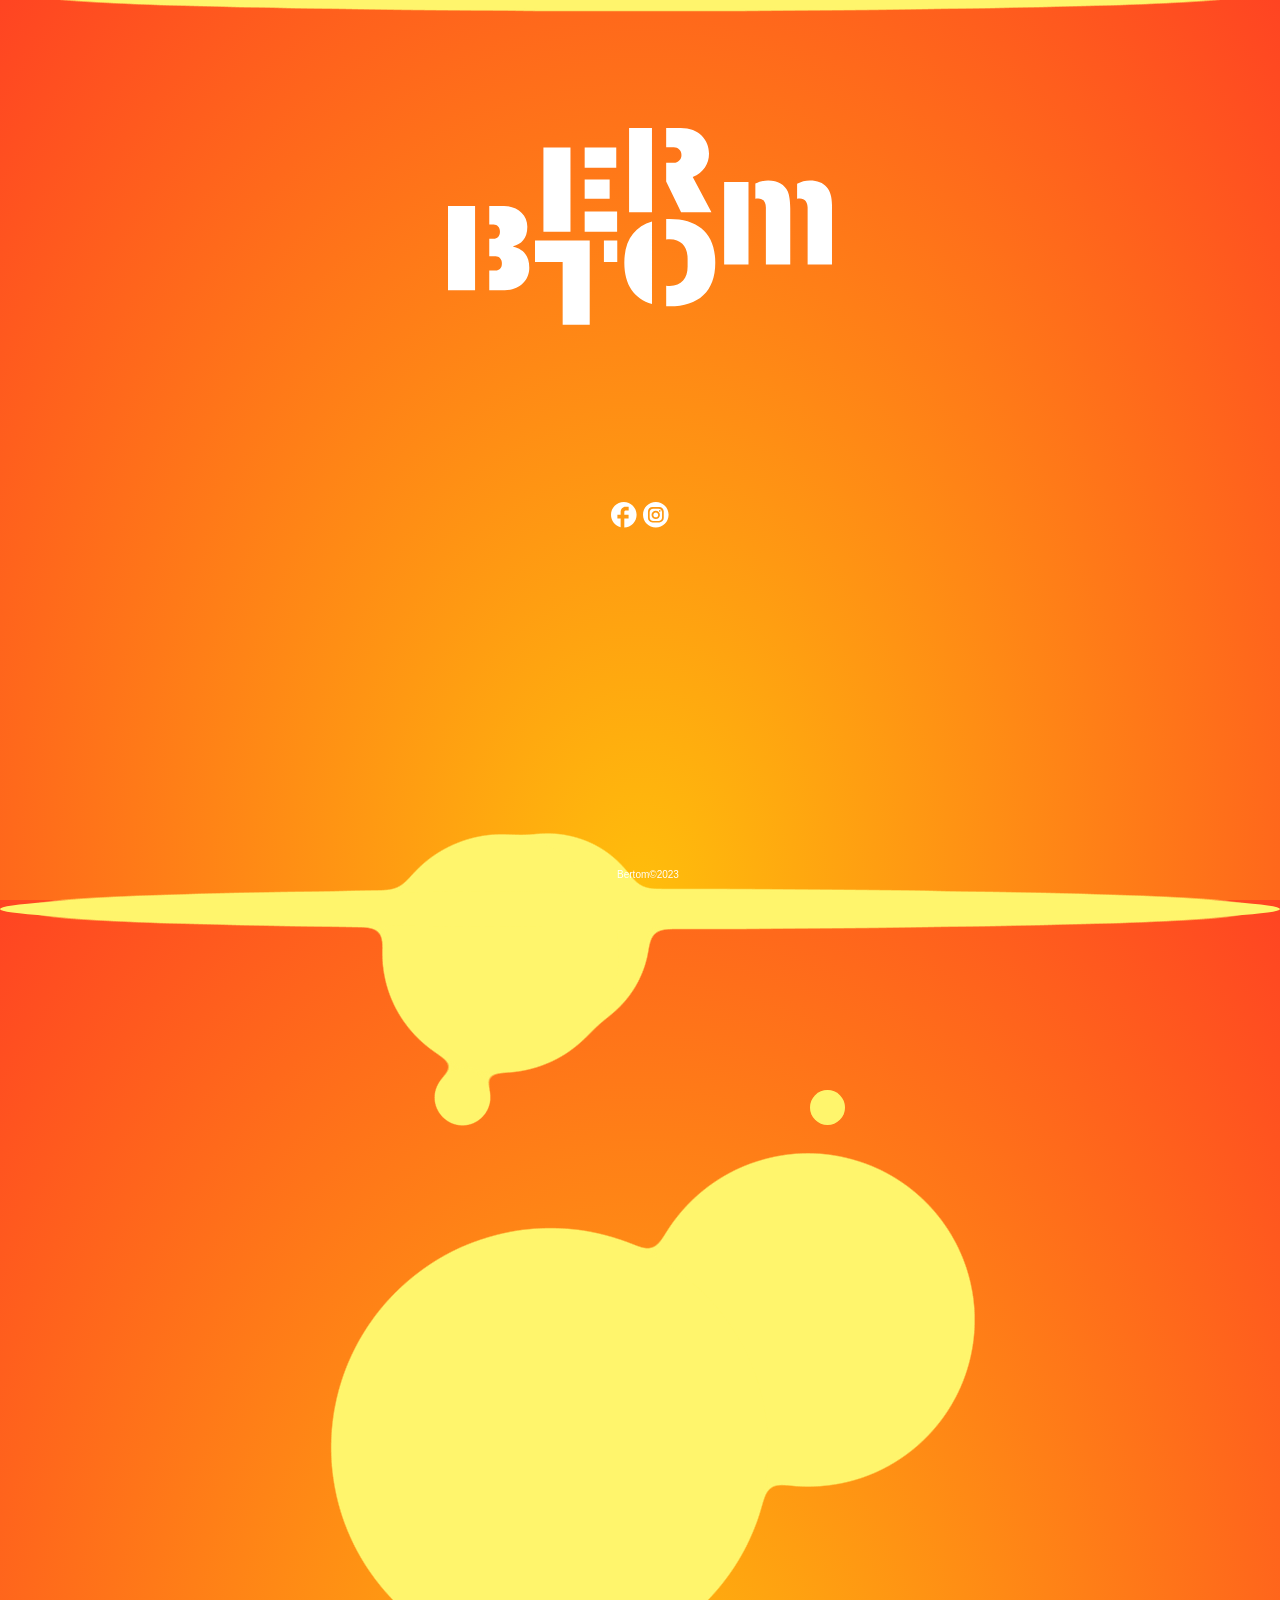
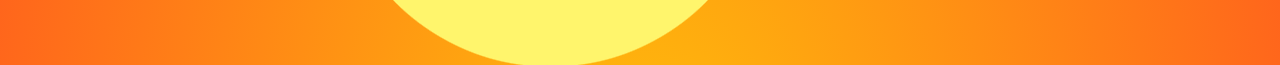
==== index.html @ 16ea86f6 "Update index.html" ====
<!DOCTYPE html>
<html>

	<head>
		<title>Bertom.ca</title>

		<meta charset="UTF-8">
		<meta name="viewport" content="width=device-width, initial-scale=1" /> 
		<link rel="stylesheet" href="styles/general.css">
	</head>

	<body>


		<div class="lamp">
			<div class="lava">
			  <div class="blob"></div>
			  <div class="blob"></div>
			  <div class="blob"></div>
			  <div class="blob"></div>
			  <div class="blob"></div>
			  <div class="blob"></div>
			  <div class="blob"></div>
			  <div class="blob"></div>
			  <div class="blob top"></div>
			  <div class="blob bottom"></div>
			  
			</div>
		  </div>
		  <svg xmlns="http://www.w3.org/2000/svg" version="1.1">
		  <defs>
			<filter id="goo">
			  <feGaussianBlur in="SourceGraphic" stdDeviation="10" result="blur" />
			  <feColorMatrix in="blur" mode="matrix" values="1 0 0 0 0  0 1 0 0 0  0 0 1 0 0  0 0 0 18 -7" result="goo" />
			  <feBlend in="SourceGraphic" in2="goo" />
			</filter>
		  </defs>
		  </svg>


		<header>
			<h1> 

				<svg
				

					xmlns:dc="http://purl.org/dc/elements/1.1/"
					xmlns:cc="http://creativecommons.org/ns#"
					xmlns:rdf="http://www.w3.org/1999/02/22-rdf-syntax-ns#"
					xmlns:svg="http://www.w3.org/2000/svg"
					xmlns="http://www.w3.org/2000/svg"
					width="30%"
					viewBox="0 0 33.198047 17.009397">
					
						
					<g
					
						id="layer1"
						transform="translate(-41.322253,-13.240695)">
						<path
						d="m 43.661163,19.979678 h -2.33891 v 7.28131 h 2.33891 z m 1.227662,1.598078 h 0.380999 c 0.296333,0 0.539748,0.254 0.539748,0.560915 v 0.105833 c 0,0.317499 -0.232832,0.571498 -0.539748,0.571498 h -0.380999 v 1.502829 h 0.550332 c 0.306916,0 0.539748,0.253999 0.539748,0.571498 v 0.105833 c 0,0.328082 -0.232832,0.571498 -0.539748,0.571498 h -0.550332 v 1.693328 h 1.344079 c 1.174747,0 2.11666,-0.772581 2.11666,-1.936744 0,-1.164163 -0.634998,-1.650994 -1.386412,-1.820327 v -0.04233 c 0.656165,-0.1905 1.21708,-0.634998 1.21708,-1.693328 0,-1.047747 -0.910164,-1.788578 -2.010827,-1.788578 h -1.28058 z"
						style="font-style:normal;font-variant:normal;font-weight:normal;font-stretch:normal;font-size:10.5833px;line-height:1.25;font-family:Archicoco;-inkscape-font-specification:'Archicoco, Normal';font-variant-ligatures:normal;font-variant-caps:normal;font-variant-numeric:normal;font-variant-east-asian:normal;fill:#ffffff;fill-opacity:1;stroke:none;stroke-width:0.264583"
						id="path903" />
						<path
						d="m 51.910232,22.216038 v -7.28131 h -2.338909 v 7.28131 z m 1.227663,0 h 2.804574 v -1.746245 h -2.804574 z m 0,-7.28131 v 1.746244 h 2.730491 v -1.746244 z m 0,4.423819 h 2.158993 v -1.672161 h -2.158993 z"
						style="font-style:normal;font-variant:normal;font-weight:normal;font-stretch:normal;font-size:10.5833px;line-height:1.25;font-family:Archicoco;-inkscape-font-specification:'Archicoco, Normal';font-variant-ligatures:normal;font-variant-caps:normal;font-variant-numeric:normal;font-variant-east-asian:normal;fill:#ffffff;fill-opacity:1;stroke:none;stroke-width:0.264583"
						id="path897" />
						<path
						d="m 61.506321,15.569021 c 0,0.391582 -0.296333,0.677331 -0.656165,0.677331 h -0.666748 v 1.619245 l 1.291163,2.656408 h 2.624658 l -1.619245,-3.04799 c 0.941914,-0.349249 1.407579,-1.15358 1.407579,-2.000244 0,-1.185329 -0.836081,-2.233076 -2.455325,-2.233076 h -1.24883 v 1.661578 h 0.666748 c 0.359832,0 0.656165,0.275166 0.656165,0.666748 z m -2.550575,4.952984 v -7.28131 h -1.979077 v 7.28131 z"
						style="font-style:normal;font-variant:normal;font-weight:normal;font-stretch:normal;font-size:10.5833px;line-height:1.25;font-family:Archicoco;-inkscape-font-specification:'Archicoco, Normal';font-variant-ligatures:normal;font-variant-caps:normal;font-variant-numeric:normal;font-variant-east-asian:normal;fill:#ffffff;fill-opacity:1;stroke:none;stroke-width:0.264583"
						id="path894" />
						<path
						d="m 55.955323,22.968783 h -1.15358 v 1.862661 h 1.15358 z m -2.381242,1.862661 v -1.862661 h -4.730735 v 1.862661 h 2.391825 v 5.418649 h 2.33891 z"
						style="font-style:normal;font-variant:normal;font-weight:normal;font-stretch:normal;font-size:10.5833px;line-height:1.25;font-family:Archicoco;-inkscape-font-specification:'Archicoco, Normal';font-variant-ligatures:normal;font-variant-caps:normal;font-variant-numeric:normal;font-variant-east-asian:normal;fill:#ffffff;fill-opacity:1;stroke:none;stroke-width:0.264583"
						id="path900" />
						<path
						d="m 58.957563,28.451746 v -7.133144 c -1.534578,0.444499 -2.391826,1.650995 -2.391826,3.566572 0,1.915577 0.857248,3.122074 2.391826,3.566572 z m 1.227663,-5.566815 c 0.09525,-0.01058 0.201083,-0.02117 0.306916,-0.02117 1.02658,0 1.545161,0.687914 1.545161,1.682745 v 0.677331 c 0,0.99483 -0.518581,1.682744 -1.545161,1.682744 -0.105833,0 -0.211666,-0.01058 -0.306916,-0.02117 v 1.756828 c 0.09525,0.01058 0.201083,0.01058 0.306916,0.01058 2.487075,0 3.936987,-1.280579 3.936987,-3.767655 0,-2.487075 -1.449912,-3.767654 -3.936987,-3.767654 h -0.306916 z"
						style="font-style:normal;font-variant:normal;font-weight:normal;font-stretch:normal;font-size:10.5833px;line-height:1.25;font-family:Archicoco;-inkscape-font-specification:'Archicoco, Normal';font-variant-ligatures:normal;font-variant-caps:normal;font-variant-numeric:normal;font-variant-east-asian:normal;fill:#ffffff;fill-opacity:1;stroke:none;stroke-width:0.264583"
						id="path891" />
						<path
						id="path1295"
						style="fill:#ffffff; font-size:10.5833px;line-height:1.25;font-family:Archicoco;-inkscape-font-specification:'Archicoco, Normal';stroke-width:0.264583"
						d="m 69.006428,17.771833 c -0.391583,0 -0.772896,0.105585 -1.111562,0.274918 v 1.312582 c 0.07408,-0.02117 0.158729,-0.03204 0.243398,-0.03204 0.433914,0 0.666626,0.328085 0.666626,0.79375 v 4.931998 h 2.106329 v -4.847249 c 0,-0.634998 -0.08488,-1.185479 -0.211873,-1.471228 -0.275164,-0.613831 -0.835673,-0.962732 -1.692918,-0.962731 z m 3.608565,0 c -0.391584,0 -0.772377,0.105854 -1.111044,0.28577 v 1.30173 c 0.07408,-0.02117 0.158729,-0.03204 0.243396,-0.03204 0.433914,0 0.666625,0.328085 0.666625,0.79375 v 4.931998 h 2.106332 v -5.185729 c 0,-1.322913 -0.614148,-2.09548 -1.905309,-2.095479 z m -7.418668,0.127124 v 7.154085 h 2.105813 c 0,-2.347059 0,-4.95199 0,-7.154084 z" />
					</g>
				</svg>
				
				
				</h1>


			<nav>
				<ul>
					<li><a href="https://www.facebook.com/profile.php?id=100089438657549">
						<svg  
							width= "2%"
							
							viewBox="0 0 30 30" 
							xmlns="http://www.w3.org/2000/svg">
							<path 
								style="fill: #ffffff"
								d="M15.6 30V19.4h5V15h-5v-3.1c0-1 .6-1.9 1.3-1.9h3.8V5.6h-3.8c-3.1 0-5.6 2.8-5.6 6.3V15H7.5v4.4h3.8v10.1C4.8 27.9 0 22 0 15 0 6.7 6.7 0 15 0s15 6.7 15 15c0 8.1-6.4 14.7-14.4 15z">
							</path>
						</svg>

						
						<a
							href = "https://instagram.com/bertom.officiel?igshid=ZDdkNTZiNTM=">
							<svg 
								width= "2%"
								viewBox="0 0 18 18" 
								xmlns="http://www.w3.org/2000/svg">
								<path 
									style="fill: #ffffff"
									clip-rule="evenodd" 
									d="M9 0c5 0 9 4 9 9s-4 9-9 9-9-4-9-9 4-9 9-9zM6.7 3.5h4.7c1.8 0 3.2 1.4 3.2 3.1v4.7c0 1.7-1.4 3.1-3.2 3.1H6.7c-1.8 0-3.2-1.4-3.2-3.1V6.7c0-1.8 1.4-3.2 3.2-3.2zM9 6.2c1.6 0 2.9 1.3 2.9 2.9S10.6 12 9 12s-3-1.3-3-2.9 1.3-2.9 3-2.9zm0 1.2c.9 0 1.7.8 1.7 1.7 0 .9-.8 1.7-1.7 1.7-.9 0-1.7-.8-1.7-1.7 0-.9.7-1.7 1.7-1.7zm2.8-1.7c.3 0 .6.2.6.6 0 .3-.2.6-.6.6-.3 0-.6-.2-.6-.6 0-.4.3-.6.6-.6zm-4.6-1h3.7c1.4 0 2.5 1.1 2.5 2.5v3.7c0 1.4-1.1 2.5-2.5 2.5H7.2c-1.4 0-2.5-1.1-2.5-2.5V7.2c-.1-1.4 1.1-2.5 2.5-2.5z" fill-rule="evenodd">
								</path>
							</svg>

						
						</a>
					</li>
					
					


				</ul>
			</nav>


			<div id="scroll-container">
				<div id="scroll-text">Site web en construction...<div>
			</div>

	



		</header>

		


    	<footer>Bertom©2023
		</footer>
	
		
		
	</body>
<html>
---- styles/general.css ----
header {
	background-color: transparent;
	position: fixed;
	top: 0;
	left: 0;
	width: 100%;
	z-index: 9999;
    text-align: center;
}



body {
	margin-top: 80px;
	padding: 0;
	font-family: Arial, sans-serif;
	font-size: 16px;
	line-height: 1.5;
	color: #ffffff;
	background-color: transparent;
}


footer {
	font-family: Arial, sans-serif;
	position: fixed;
	margin: 0 auto;
	bottom: 2%;
  width: 100%;
	text-align: center;
  font-size: 10px;
	color: #ffffff;
}


nav ul {
	list-style: none;
	padding: 0;
	display: flex;
  text-align: center;
}

nav li {
	font-size: 150%;
	position: relative;
	top: 100px;
	font-size: 25p;
	left: 0;
	width: 100%;
	z-index: 9999;
  text-align: center;
	color: #ffffff;
}


nav a {
	color: #ffffff;
	text-decoration: none;
	font-weight: bold;
}

nav a:hover {
	fill-opacity: 0.7;
}


main {
	margin-top: 80px;
	padding: 20px;
}

h1, h2, h3 {
	margin: 0;
	font-weight: normal;
}

h1 {
	margin-top: 10%;
	font-size: 150px;
  text-align: center;
	color:#ffffff
}

h2 {
	font-size: 150%;
	position: relative
}



#scroll-container {
	overflow: hidden;
	font-size: 150%;
	position: relative;
	font-family: Arial, sans-serif;
	bottom: 50%;
	color: #ffffff;
	z-index: 10000;
	width: 100%;
  }
  
  #scroll-text {
	/* animation properties */
	-moz-transform: translateX(100%);
	-webkit-transform: translateX(100%);
	transform: translateX(100%);
	margin: 0;
	
	-moz-animation: my-animation 15s linear infinite;
	-webkit-animation: my-animation 15s linear infinite;
	animation: my-animation 15s linear infinite;
  }
  
  /* for Firefox */
  @-moz-keyframes my-animation {
	from { -moz-transform: translateX(100%); }
	to { -moz-transform: translateX(-100%); }
  }
  
  /* for Chrome */
  @-webkit-keyframes my-animation {
	from { -webkit-transform: translateX(100%); }
	to { -webkit-transform: translateX(-100%); }
  }
  
  @keyframes my-animation {
	from {
	  -moz-transform: translateX(100%);
	  -webkit-transform: translateX(100%);
	  transform: translateX(100%);
	}
	to {
	  -moz-transform: translateX(-100%);
	  -webkit-transform: translateX(-100%);
	  transform: translateX(-100%);
	}}
  


	/*debut lava lamp css animation*/

	html {
		height: 100%;
		background-color:#ffffff;
		background: radial-gradient(ellipse at bottom, rgb(255, 190, 11), rgb(255, 68, 34));
		overflow: hidden;
	  };

	  body {
	  background:transparent;
	  }
	  .lamp{
		position: absolute;
		top: 50%;
		left: 50%;
		transform: translate(-50%, -50%);
		
		height: 100vh;
		height: 100vh;
		width: 100vw;
		min-width: 100vw;
		z-index:-1;
	  }
	  
	  .lava{
		filter: url("#goo");
		position:absolute;
		height:100%;
		width:100%;
		top:0;
		left:0;
	  }
	  
	  .blob{
		border-radius: 50%;
		background: #fff56c;
		position:absolute;
	  }
	  
	  
	  
	  .blob.top{
		border-radius: 50%;
		width: 100%;
		height: 4%;
		top: -3%;
		left:0;
		
	  }
	  .blob.bottom{
		border-radius: 50%;
		width: 100%;
		height:4%;
		bottom: -3%;
		left:0;
	  }
	  .blob:nth-child(1){
		width: 200px;
		height: 200px;
		left: 35%;
		bottom:-15%;
	   
		animation: wobble 6s ease-in-out alternate infinite, blob-one ease-in-out 18s infinite;
	  }
	  .blob:nth-child(2){
		width: 330px;
		height: 330px;
		right: 24%;
		bottom:-65%;
		
		animation: wobble 7s ease-in-out alternate infinite, blob-two ease-in-out 22s infinite;
	   
		
	  
	  }
	  .blob:nth-child(3){
		width: 150px;
		height: 150px;
		bottom:-15%;
		left: 34%;
		
		animation: wobble 6s ease-in-out alternate infinite, blob-three ease-in-out 16s infinite;
	  }
	  .blob:nth-child(4){
		width: 235px;
		height: 235px;
		bottom:-19%;
		left: 30%;
		
		animation: wobble 7s ease-in-out alternate infinite, blob-four ease-in-out 12s infinite;
	  }
	  .blob:nth-child(4){
		width: 235px;
		height: 235px;
		bottom:-19%;
		left: 30%;
		animation: wobble 8s ease-in-out alternate infinite, blob-four ease-in-out 12s infinite;
	  }
	  .blob:nth-child(5){
		 width: 55px;
		height: 55px;
		bottom:-25%;
		left: 34%;
		
		animation: wobble 9s ease-in-out alternate infinite, blob-five ease-in-out 32s infinite;
	  }
	  .blob:nth-child(6){
		width: 35px;
		height: 35px;
		bottom:-25%;
		right: 34%;
		
		animation:wobble 10s ease-in-out alternate infinite,  blob-six ease-in-out 12s infinite;
	  }
	  .blob:nth-child(7){
		width: 435px;
		height: 435px;
		bottom:-85%;
		right: 40%;
		
		animation: wobble 11s ease-in-out alternate infinite, blob-seven ease-in-out 32s infinite;
	  }
	  @keyframes blob-one{
		0%, 100%{
		  transform: translatey(0);
		}
		50%{
		  transform: translatey(-700%);
		}
	  }
	  
	  @keyframes blob-two{
		0%, 100%{
		  transform: translatey(0);
		}
		50%{
		  transform: translatey(-420%);
		}
	  }
	  
	  @keyframes blob-three{
		0%, 100%{
		  transform: translatey(0);
		}
		50%{
		  transform: translatey(-305%);
		}
	  }
	  @keyframes blob-four{
		0%, 100%{
		  transform: translatey(0);
		}
		50%{
		  transform: translatey(-605%);
		}
	  }
	  @keyframes blob-five{
		0%, 100%{
		  transform: translatey(0);
		}
		50%{
		   transform: translatey(-700%);
		}
	  }
	  @keyframes blob-six{
		0%, 100%{
		  transform: translatey(0);
		}
		50%{
		   transform: translatey(-700%);
		}
	  }
	  @keyframes blob-seven{
		0%, 100%{
		  transform: translatey(0);
		}
		50%{
		   transform: translatey(-300%);
		}
	  }
	  
	  
	  @keyframes wobble {
		50% {
		 border-radius: 42% 58% 70% 30% / 45% 45% 55% 55%;
		}
		100% {
		 border-radius: 38% 52% 75% 36% / 50% 40% 50% 60%;
		}
	  }
	  

	  
	/*end lava lamp css animation*/
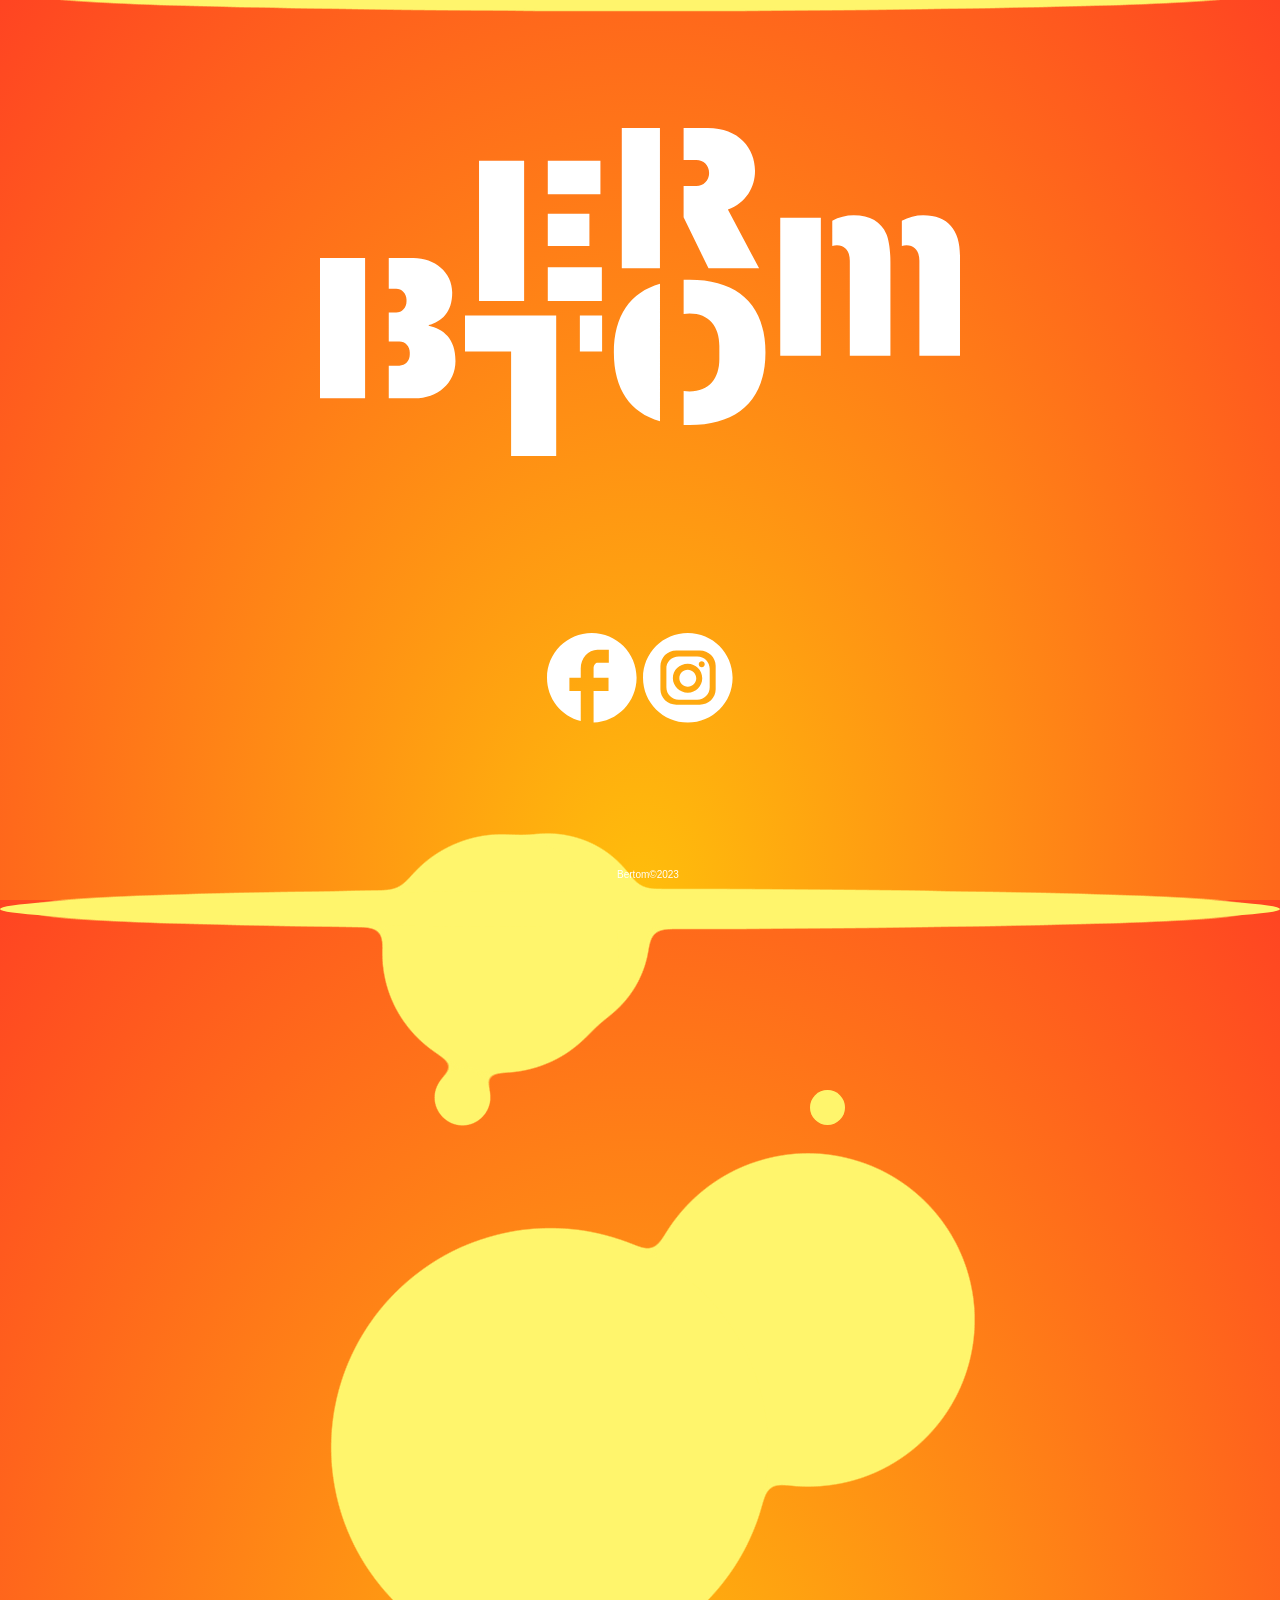
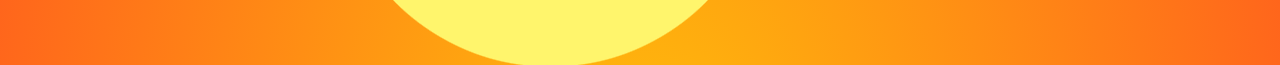
==== commit 08e93520: "Update index.html" ====
--- a/index.html
+++ b/index.html
@@ -49,7 +49,7 @@
 					xmlns:rdf="http://www.w3.org/1999/02/22-rdf-syntax-ns#"
 					xmlns:svg="http://www.w3.org/2000/svg"
 					xmlns="http://www.w3.org/2000/svg"
-					width="30%"
+					width="50%"
 					viewBox="0 0 33.198047 17.009397">
 					
 						
@@ -92,7 +92,7 @@
 				<ul>
 					<li><a href="https://www.facebook.com/profile.php?id=100089438657549">
 						<svg  
-							width= "2%"
+							width= "7%"
 							
 							viewBox="0 0 30 30" 
 							xmlns="http://www.w3.org/2000/svg">
@@ -106,7 +106,7 @@
 						<a
 							href = "https://instagram.com/bertom.officiel?igshid=ZDdkNTZiNTM=">
 							<svg 
-								width= "2%"
+								width= "7%"
 								viewBox="0 0 18 18" 
 								xmlns="http://www.w3.org/2000/svg">
 								<path 
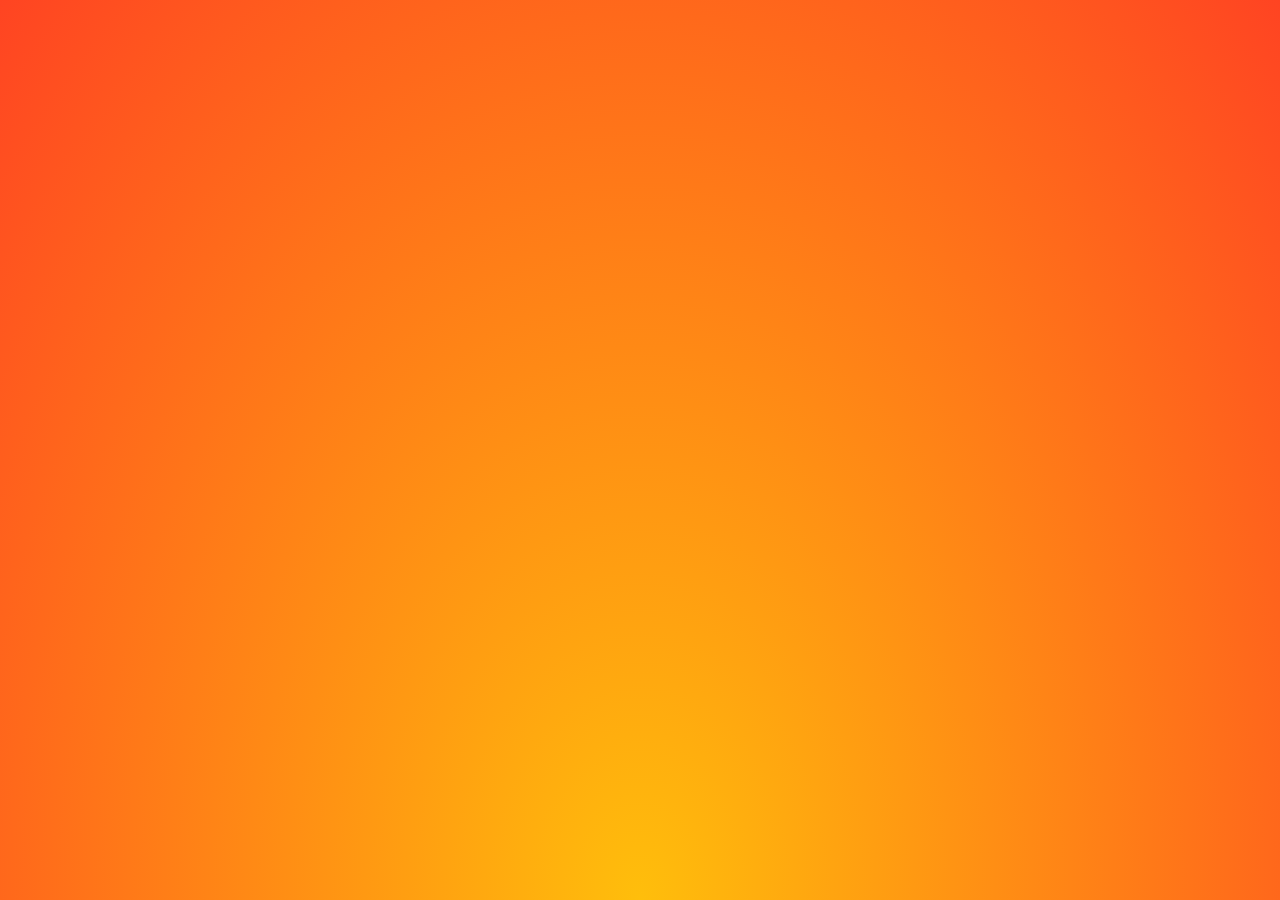
==== commit 83ff8075: "Update index.html" ====
--- a/index.html
+++ b/index.html
@@ -7,6 +7,14 @@
 		<meta charset="UTF-8">
 		<meta name="viewport" content="width=device-width, initial-scale=1" /> 
 		<link rel="stylesheet" href="styles/general.css">
+		<style> @media only screen and (max-width: 600px) {
+			li {
+				width= "7%";
+			  }
+			h1{
+				width= "50%";
+			}
+			}
 	</head>
 
 	<body>
@@ -49,7 +57,7 @@
 					xmlns:rdf="http://www.w3.org/1999/02/22-rdf-syntax-ns#"
 					xmlns:svg="http://www.w3.org/2000/svg"
 					xmlns="http://www.w3.org/2000/svg"
-					width="50%"
+					width="30%"
 					viewBox="0 0 33.198047 17.009397">
 					
 						
@@ -92,7 +100,7 @@
 				<ul>
 					<li><a href="https://www.facebook.com/profile.php?id=100089438657549">
 						<svg  
-							width= "7%"
+							width= "2%"
 							
 							viewBox="0 0 30 30" 
 							xmlns="http://www.w3.org/2000/svg">
@@ -106,7 +114,7 @@
 						<a
 							href = "https://instagram.com/bertom.officiel?igshid=ZDdkNTZiNTM=">
 							<svg 
-								width= "7%"
+								width= "2%"
 								viewBox="0 0 18 18" 
 								xmlns="http://www.w3.org/2000/svg">
 								<path 
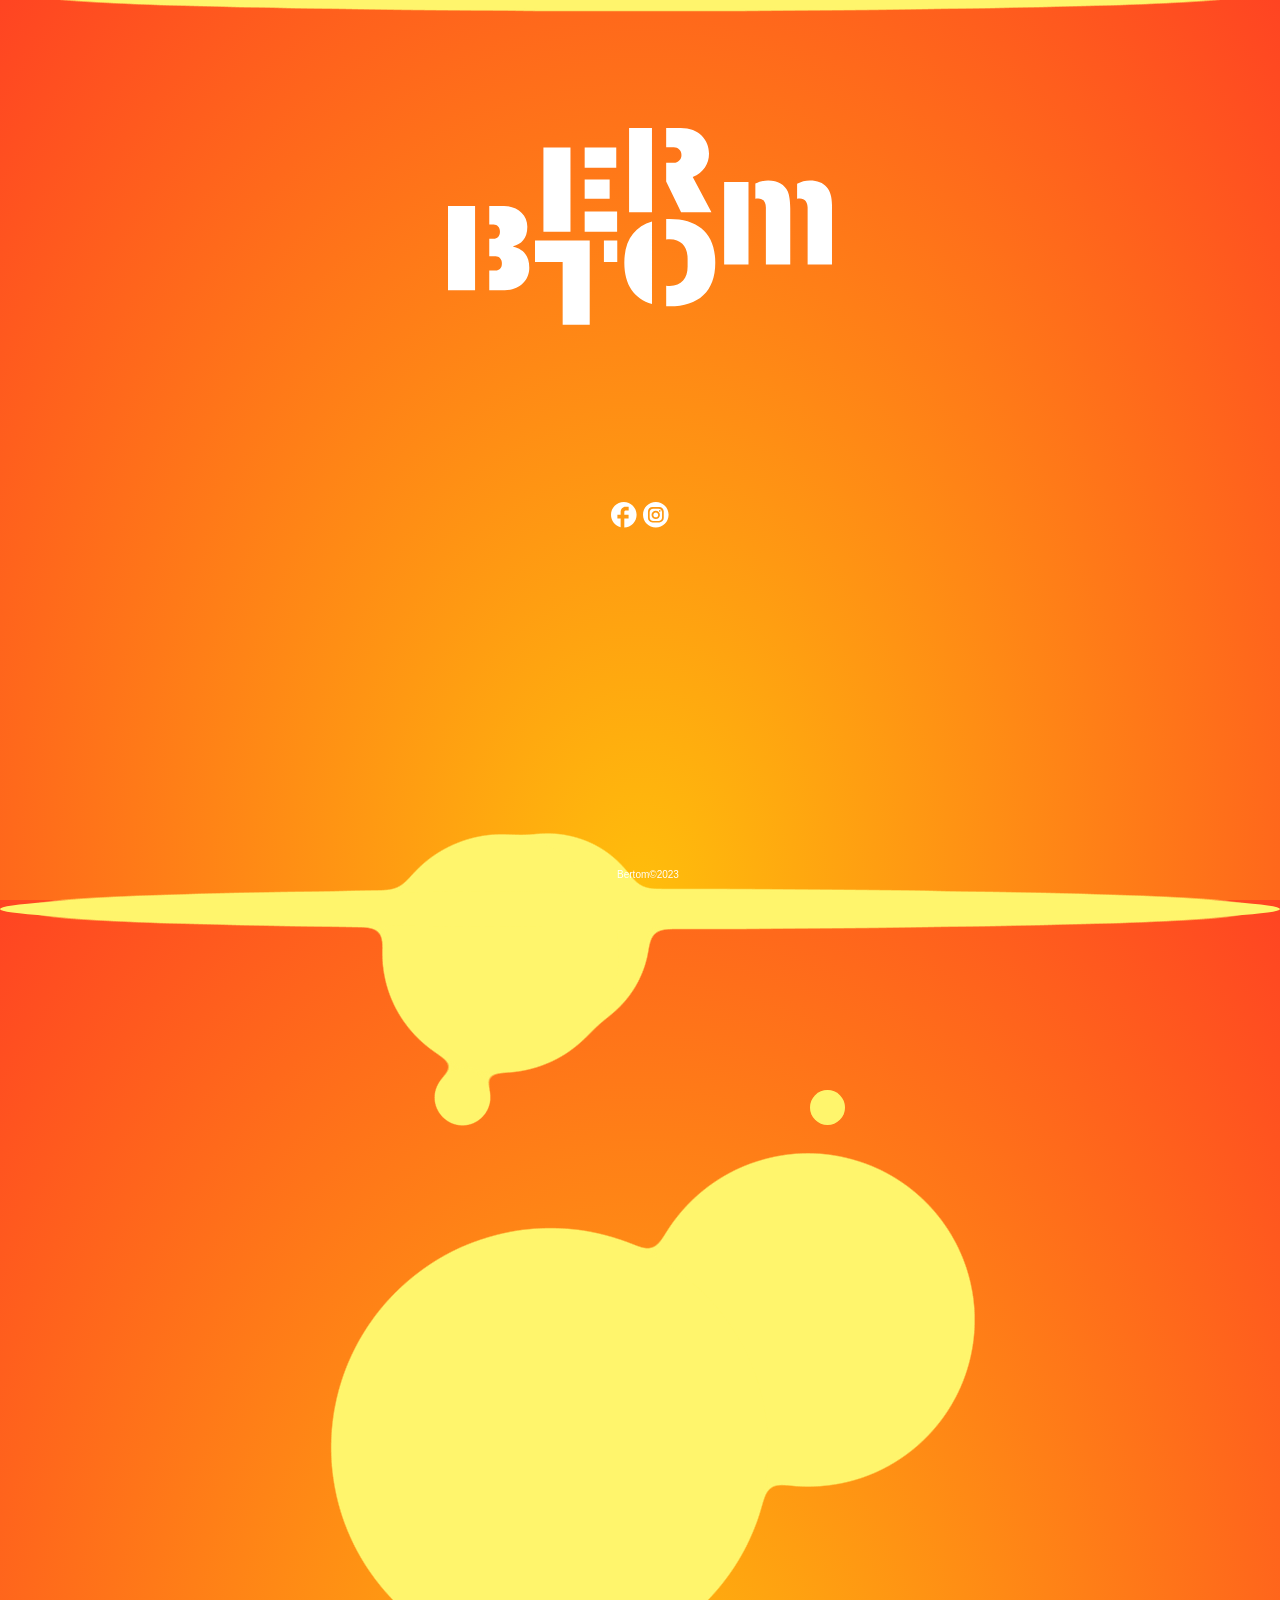
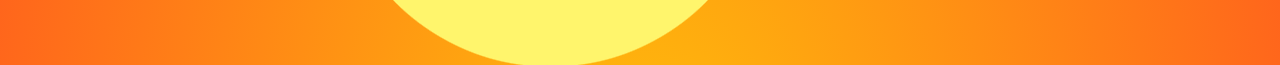
==== commit 83a37b4a: "Update index.html" ====
--- a/index.html
+++ b/index.html
@@ -15,6 +15,7 @@
 				width= "50%";
 			}
 			}
+		</style>
 	</head>
 
 	<body>
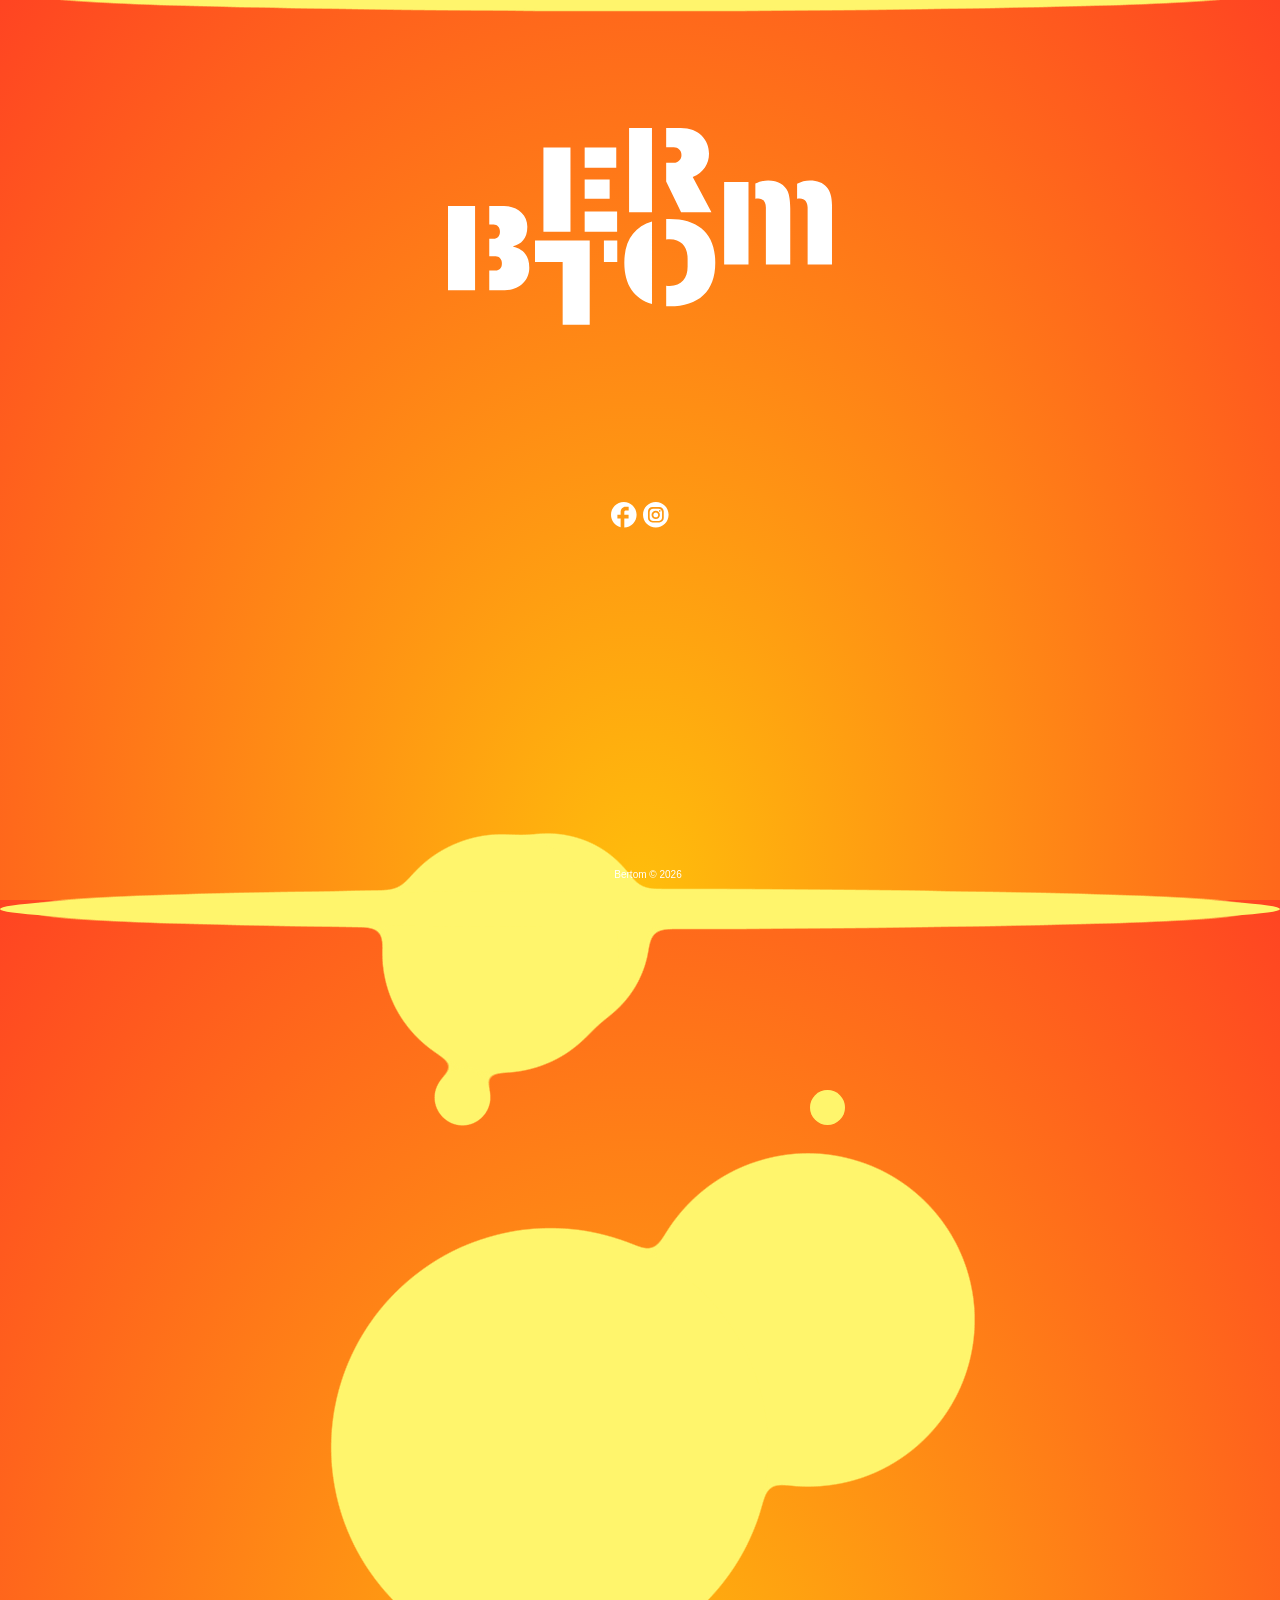
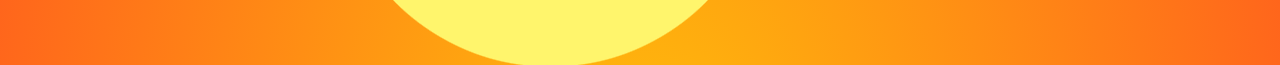
==== commit e76f5172: "Update index.html" ====
--- a/index.html
+++ b/index.html
@@ -5,17 +5,14 @@
 		<title>Bertom.ca</title>
 
 		<meta charset="UTF-8">
+		
+		<link rel="stylesheet" href="styles/general.css">
 		<meta name="viewport" content="width=device-width, initial-scale=1" /> 
-		<link rel="stylesheet" href="styles/general.css">
-		<style> @media only screen and (max-width: 600px) {
-			li {
-				width= "7%";
-			  }
-			h1{
-				width= "50%";
-			}
-			}
-		</style>
+		<style>
+			
+
+			</style>
+		
 	</head>
 
 	<body>
@@ -59,6 +56,7 @@
 					xmlns:svg="http://www.w3.org/2000/svg"
 					xmlns="http://www.w3.org/2000/svg"
 					width="30%"
+
 					viewBox="0 0 33.198047 17.009397">
 					
 						
@@ -135,24 +133,19 @@
 				</ul>
 			</nav>
 
-
-			<div id="scroll-container">
-				<div id="scroll-text">Site web en construction...<div>
-			</div>
-
-	
-
-
-
 		</header>
 
 		
 
 
-    	<footer>Bertom©2023
-		</footer>
+    	<footer>
+  Bertom © <span id="year"></span>
+</footer>
 	
-		
+		<script>
+  document.getElementById("year").textContent = new Date().getFullYear();
+</script>
+
 		
 	</body>
 <html>
--- a/styles/general.css
+++ b/styles/general.css
@@ -86,6 +86,23 @@
 	font-size: 150%;
 	position: relative
 }
+
+
+
+@media only screen and (max-width: 600px) {
+  h1 {
+    
+		scale: 150%;
+  }
+
+	li {
+    
+		scale: 400%;
+  }
+
+
+}
+
 
 
 
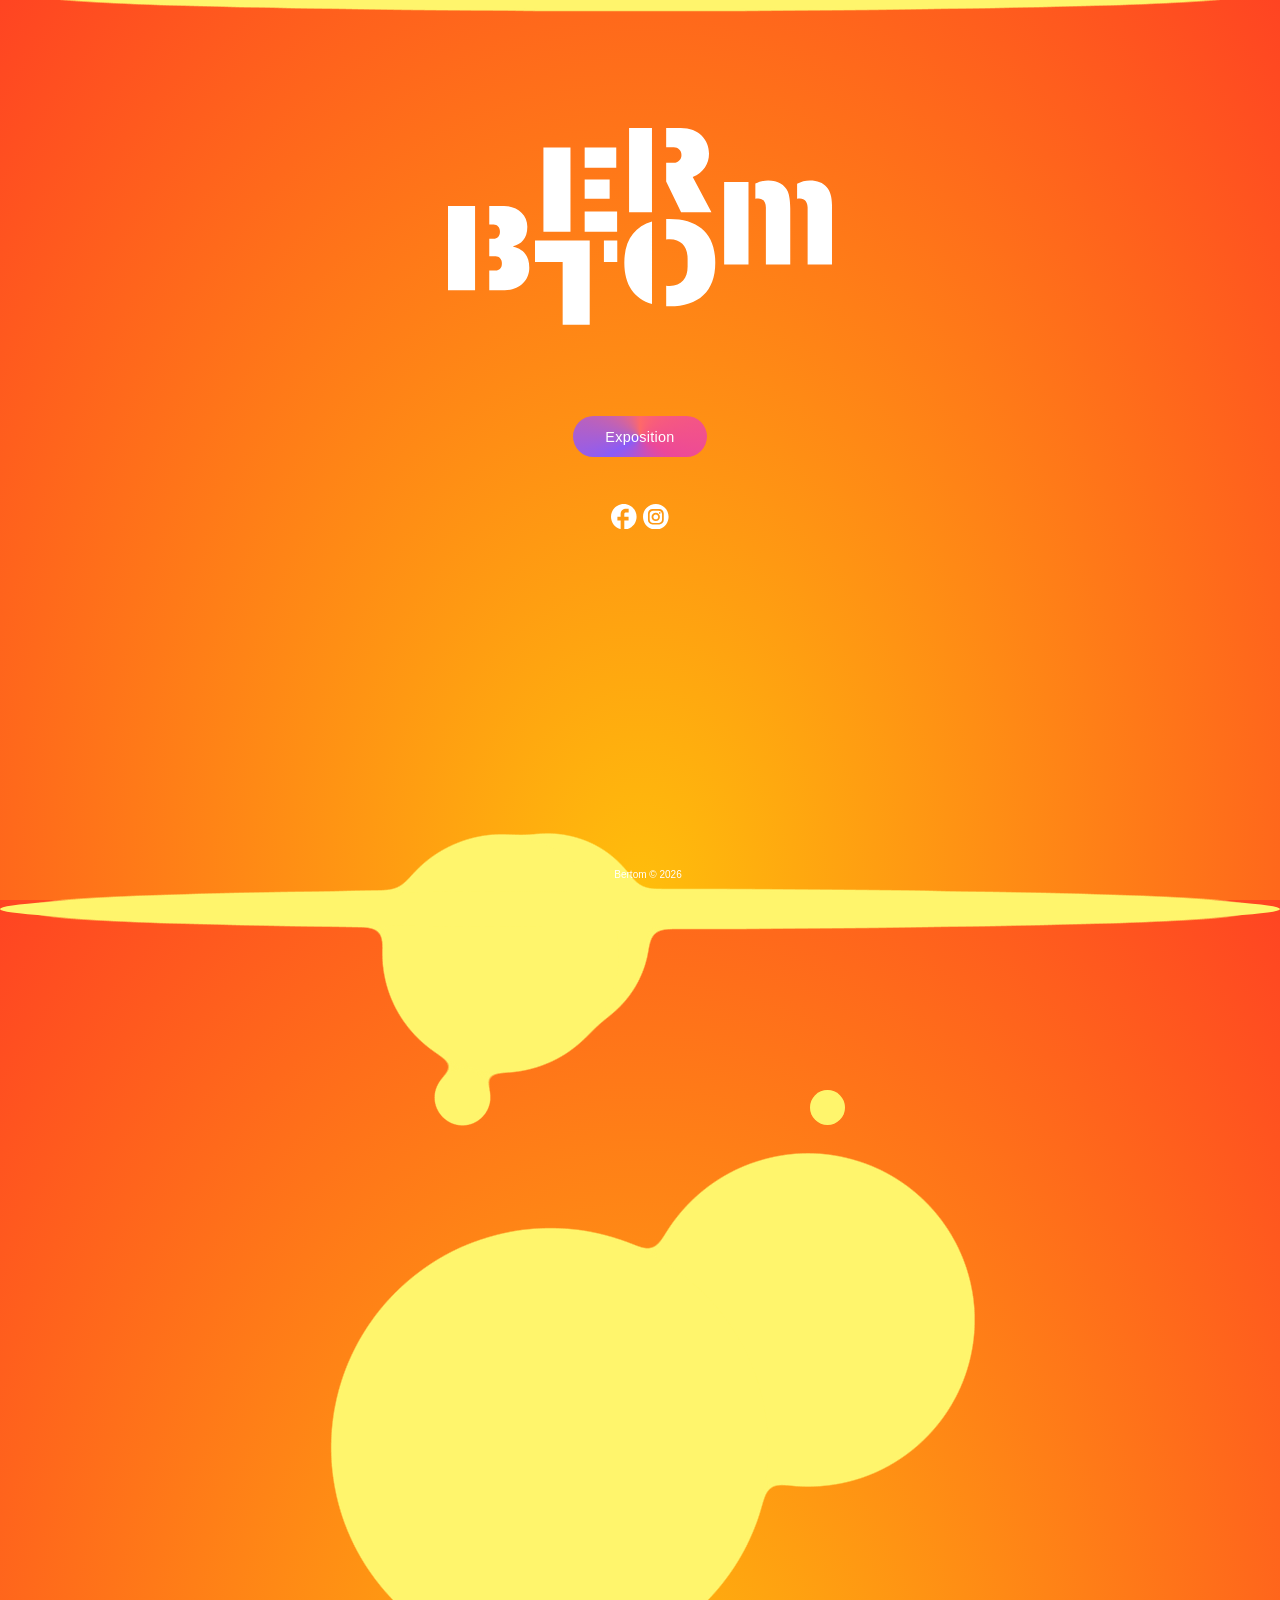
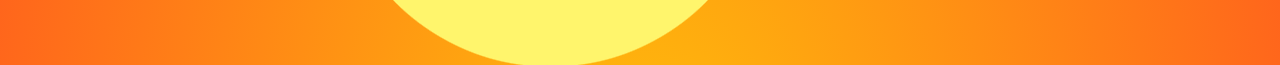
==== commit 2ac0f95b: "Update index.html" ====
--- a/index.html
+++ b/index.html
@@ -1,151 +1,132 @@
 <!DOCTYPE html>
 <html>
 
-	<head>
-		<title>Bertom.ca</title>
+<head>
+    <title>Bertom.ca</title>
 
-		<meta charset="UTF-8">
-		
-		<link rel="stylesheet" href="styles/general.css">
-		<meta name="viewport" content="width=device-width, initial-scale=1" /> 
-		<style>
-			
+    <meta charset="UTF-8">
 
-			</style>
-		
-	</head>
-
-	<body>
+    <link rel="stylesheet" href="styles/general.css">
+    <meta name="viewport" content="width=device-width, initial-scale=1" />
+    <style>
 
 
-		<div class="lamp">
-			<div class="lava">
-			  <div class="blob"></div>
-			  <div class="blob"></div>
-			  <div class="blob"></div>
-			  <div class="blob"></div>
-			  <div class="blob"></div>
-			  <div class="blob"></div>
-			  <div class="blob"></div>
-			  <div class="blob"></div>
-			  <div class="blob top"></div>
-			  <div class="blob bottom"></div>
-			  
-			</div>
-		  </div>
-		  <svg xmlns="http://www.w3.org/2000/svg" version="1.1">
-		  <defs>
-			<filter id="goo">
-			  <feGaussianBlur in="SourceGraphic" stdDeviation="10" result="blur" />
-			  <feColorMatrix in="blur" mode="matrix" values="1 0 0 0 0  0 1 0 0 0  0 0 1 0 0  0 0 0 18 -7" result="goo" />
-			  <feBlend in="SourceGraphic" in2="goo" />
-			</filter>
-		  </defs>
-		  </svg>
+    </style>
+
+</head>
+
+<body>
 
 
-		<header>
-			<h1> 
+    <div class="lamp">
+        <div class="lava">
+            <div class="blob"></div>
+            <div class="blob"></div>
+            <div class="blob"></div>
+            <div class="blob"></div>
+            <div class="blob"></div>
+            <div class="blob"></div>
+            <div class="blob"></div>
+            <div class="blob"></div>
+            <div class="blob top"></div>
+            <div class="blob bottom"></div>
 
-				<svg
-				
-
-					xmlns:dc="http://purl.org/dc/elements/1.1/"
-					xmlns:cc="http://creativecommons.org/ns#"
-					xmlns:rdf="http://www.w3.org/1999/02/22-rdf-syntax-ns#"
-					xmlns:svg="http://www.w3.org/2000/svg"
-					xmlns="http://www.w3.org/2000/svg"
-					width="30%"
-
-					viewBox="0 0 33.198047 17.009397">
-					
-						
-					<g
-					
-						id="layer1"
-						transform="translate(-41.322253,-13.240695)">
-						<path
-						d="m 43.661163,19.979678 h -2.33891 v 7.28131 h 2.33891 z m 1.227662,1.598078 h 0.380999 c 0.296333,0 0.539748,0.254 0.539748,0.560915 v 0.105833 c 0,0.317499 -0.232832,0.571498 -0.539748,0.571498 h -0.380999 v 1.502829 h 0.550332 c 0.306916,0 0.539748,0.253999 0.539748,0.571498 v 0.105833 c 0,0.328082 -0.232832,0.571498 -0.539748,0.571498 h -0.550332 v 1.693328 h 1.344079 c 1.174747,0 2.11666,-0.772581 2.11666,-1.936744 0,-1.164163 -0.634998,-1.650994 -1.386412,-1.820327 v -0.04233 c 0.656165,-0.1905 1.21708,-0.634998 1.21708,-1.693328 0,-1.047747 -0.910164,-1.788578 -2.010827,-1.788578 h -1.28058 z"
-						style="font-style:normal;font-variant:normal;font-weight:normal;font-stretch:normal;font-size:10.5833px;line-height:1.25;font-family:Archicoco;-inkscape-font-specification:'Archicoco, Normal';font-variant-ligatures:normal;font-variant-caps:normal;font-variant-numeric:normal;font-variant-east-asian:normal;fill:#ffffff;fill-opacity:1;stroke:none;stroke-width:0.264583"
-						id="path903" />
-						<path
-						d="m 51.910232,22.216038 v -7.28131 h -2.338909 v 7.28131 z m 1.227663,0 h 2.804574 v -1.746245 h -2.804574 z m 0,-7.28131 v 1.746244 h 2.730491 v -1.746244 z m 0,4.423819 h 2.158993 v -1.672161 h -2.158993 z"
-						style="font-style:normal;font-variant:normal;font-weight:normal;font-stretch:normal;font-size:10.5833px;line-height:1.25;font-family:Archicoco;-inkscape-font-specification:'Archicoco, Normal';font-variant-ligatures:normal;font-variant-caps:normal;font-variant-numeric:normal;font-variant-east-asian:normal;fill:#ffffff;fill-opacity:1;stroke:none;stroke-width:0.264583"
-						id="path897" />
-						<path
-						d="m 61.506321,15.569021 c 0,0.391582 -0.296333,0.677331 -0.656165,0.677331 h -0.666748 v 1.619245 l 1.291163,2.656408 h 2.624658 l -1.619245,-3.04799 c 0.941914,-0.349249 1.407579,-1.15358 1.407579,-2.000244 0,-1.185329 -0.836081,-2.233076 -2.455325,-2.233076 h -1.24883 v 1.661578 h 0.666748 c 0.359832,0 0.656165,0.275166 0.656165,0.666748 z m -2.550575,4.952984 v -7.28131 h -1.979077 v 7.28131 z"
-						style="font-style:normal;font-variant:normal;font-weight:normal;font-stretch:normal;font-size:10.5833px;line-height:1.25;font-family:Archicoco;-inkscape-font-specification:'Archicoco, Normal';font-variant-ligatures:normal;font-variant-caps:normal;font-variant-numeric:normal;font-variant-east-asian:normal;fill:#ffffff;fill-opacity:1;stroke:none;stroke-width:0.264583"
-						id="path894" />
-						<path
-						d="m 55.955323,22.968783 h -1.15358 v 1.862661 h 1.15358 z m -2.381242,1.862661 v -1.862661 h -4.730735 v 1.862661 h 2.391825 v 5.418649 h 2.33891 z"
-						style="font-style:normal;font-variant:normal;font-weight:normal;font-stretch:normal;font-size:10.5833px;line-height:1.25;font-family:Archicoco;-inkscape-font-specification:'Archicoco, Normal';font-variant-ligatures:normal;font-variant-caps:normal;font-variant-numeric:normal;font-variant-east-asian:normal;fill:#ffffff;fill-opacity:1;stroke:none;stroke-width:0.264583"
-						id="path900" />
-						<path
-						d="m 58.957563,28.451746 v -7.133144 c -1.534578,0.444499 -2.391826,1.650995 -2.391826,3.566572 0,1.915577 0.857248,3.122074 2.391826,3.566572 z m 1.227663,-5.566815 c 0.09525,-0.01058 0.201083,-0.02117 0.306916,-0.02117 1.02658,0 1.545161,0.687914 1.545161,1.682745 v 0.677331 c 0,0.99483 -0.518581,1.682744 -1.545161,1.682744 -0.105833,0 -0.211666,-0.01058 -0.306916,-0.02117 v 1.756828 c 0.09525,0.01058 0.201083,0.01058 0.306916,0.01058 2.487075,0 3.936987,-1.280579 3.936987,-3.767655 0,-2.487075 -1.449912,-3.767654 -3.936987,-3.767654 h -0.306916 z"
-						style="font-style:normal;font-variant:normal;font-weight:normal;font-stretch:normal;font-size:10.5833px;line-height:1.25;font-family:Archicoco;-inkscape-font-specification:'Archicoco, Normal';font-variant-ligatures:normal;font-variant-caps:normal;font-variant-numeric:normal;font-variant-east-asian:normal;fill:#ffffff;fill-opacity:1;stroke:none;stroke-width:0.264583"
-						id="path891" />
-						<path
-						id="path1295"
-						style="fill:#ffffff; font-size:10.5833px;line-height:1.25;font-family:Archicoco;-inkscape-font-specification:'Archicoco, Normal';stroke-width:0.264583"
-						d="m 69.006428,17.771833 c -0.391583,0 -0.772896,0.105585 -1.111562,0.274918 v 1.312582 c 0.07408,-0.02117 0.158729,-0.03204 0.243398,-0.03204 0.433914,0 0.666626,0.328085 0.666626,0.79375 v 4.931998 h 2.106329 v -4.847249 c 0,-0.634998 -0.08488,-1.185479 -0.211873,-1.471228 -0.275164,-0.613831 -0.835673,-0.962732 -1.692918,-0.962731 z m 3.608565,0 c -0.391584,0 -0.772377,0.105854 -1.111044,0.28577 v 1.30173 c 0.07408,-0.02117 0.158729,-0.03204 0.243396,-0.03204 0.433914,0 0.666625,0.328085 0.666625,0.79375 v 4.931998 h 2.106332 v -5.185729 c 0,-1.322913 -0.614148,-2.09548 -1.905309,-2.095479 z m -7.418668,0.127124 v 7.154085 h 2.105813 c 0,-2.347059 0,-4.95199 0,-7.154084 z" />
-					</g>
-				</svg>
-				
-				
-				</h1>
+        </div>
+    </div>
+    <svg xmlns="http://www.w3.org/2000/svg" version="1.1">
+        <defs>
+            <filter id="goo">
+                <feGaussianBlur in="SourceGraphic" stdDeviation="10" result="blur" />
+                <feColorMatrix in="blur" mode="matrix" values="1 0 0 0 0  0 1 0 0 0  0 0 1 0 0  0 0 0 18 -7"
+                    result="goo" />
+                <feBlend in="SourceGraphic" in2="goo" />
+            </filter>
+        </defs>
+    </svg>
 
 
-			<nav>
-				<ul>
-					<li><a href="https://www.facebook.com/profile.php?id=100089438657549">
-						<svg  
-							width= "2%"
-							
-							viewBox="0 0 30 30" 
-							xmlns="http://www.w3.org/2000/svg">
-							<path 
-								style="fill: #ffffff"
-								d="M15.6 30V19.4h5V15h-5v-3.1c0-1 .6-1.9 1.3-1.9h3.8V5.6h-3.8c-3.1 0-5.6 2.8-5.6 6.3V15H7.5v4.4h3.8v10.1C4.8 27.9 0 22 0 15 0 6.7 6.7 0 15 0s15 6.7 15 15c0 8.1-6.4 14.7-14.4 15z">
-							</path>
-						</svg>
+    <header>
+        <h1>
 
-						
-						<a
-							href = "https://instagram.com/bertom.officiel?igshid=ZDdkNTZiNTM=">
-							<svg 
-								width= "2%"
-								viewBox="0 0 18 18" 
-								xmlns="http://www.w3.org/2000/svg">
-								<path 
-									style="fill: #ffffff"
-									clip-rule="evenodd" 
-									d="M9 0c5 0 9 4 9 9s-4 9-9 9-9-4-9-9 4-9 9-9zM6.7 3.5h4.7c1.8 0 3.2 1.4 3.2 3.1v4.7c0 1.7-1.4 3.1-3.2 3.1H6.7c-1.8 0-3.2-1.4-3.2-3.1V6.7c0-1.8 1.4-3.2 3.2-3.2zM9 6.2c1.6 0 2.9 1.3 2.9 2.9S10.6 12 9 12s-3-1.3-3-2.9 1.3-2.9 3-2.9zm0 1.2c.9 0 1.7.8 1.7 1.7 0 .9-.8 1.7-1.7 1.7-.9 0-1.7-.8-1.7-1.7 0-.9.7-1.7 1.7-1.7zm2.8-1.7c.3 0 .6.2.6.6 0 .3-.2.6-.6.6-.3 0-.6-.2-.6-.6 0-.4.3-.6.6-.6zm-4.6-1h3.7c1.4 0 2.5 1.1 2.5 2.5v3.7c0 1.4-1.1 2.5-2.5 2.5H7.2c-1.4 0-2.5-1.1-2.5-2.5V7.2c-.1-1.4 1.1-2.5 2.5-2.5z" fill-rule="evenodd">
-								</path>
-							</svg>
-
-						
-						</a>
-					</li>
-					
-					
+            <svg xmlns:dc="http://purl.org/dc/elements/1.1/" xmlns:cc="http://creativecommons.org/ns#"
+                xmlns:rdf="http://www.w3.org/1999/02/22-rdf-syntax-ns#" xmlns:svg="http://www.w3.org/2000/svg"
+                xmlns="http://www.w3.org/2000/svg" width="30%" viewBox="0 0 33.198047 17.009397">
 
 
-				</ul>
-			</nav>
-
-		</header>
-
-		
+                <g id="layer1" transform="translate(-41.322253,-13.240695)">
+                    <path
+                        d="m 43.661163,19.979678 h -2.33891 v 7.28131 h 2.33891 z m 1.227662,1.598078 h 0.380999 c 0.296333,0 0.539748,0.254 0.539748,0.560915 v 0.105833 c 0,0.317499 -0.232832,0.571498 -0.539748,0.571498 h -0.380999 v 1.502829 h 0.550332 c 0.306916,0 0.539748,0.253999 0.539748,0.571498 v 0.105833 c 0,0.328082 -0.232832,0.571498 -0.539748,0.571498 h -0.550332 v 1.693328 h 1.344079 c 1.174747,0 2.11666,-0.772581 2.11666,-1.936744 0,-1.164163 -0.634998,-1.650994 -1.386412,-1.820327 v -0.04233 c 0.656165,-0.1905 1.21708,-0.634998 1.21708,-1.693328 0,-1.047747 -0.910164,-1.788578 -2.010827,-1.788578 h -1.28058 z"
+                        style="font-style:normal;font-variant:normal;font-weight:normal;font-stretch:normal;font-size:10.5833px;line-height:1.25;font-family:Archicoco;-inkscape-font-specification:'Archicoco, Normal';font-variant-ligatures:normal;font-variant-caps:normal;font-variant-numeric:normal;font-variant-east-asian:normal;fill:#ffffff;fill-opacity:1;stroke:none;stroke-width:0.264583"
+                        id="path903" />
+                    <path
+                        d="m 51.910232,22.216038 v -7.28131 h -2.338909 v 7.28131 z m 1.227663,0 h 2.804574 v -1.746245 h -2.804574 z m 0,-7.28131 v 1.746244 h 2.730491 v -1.746244 z m 0,4.423819 h 2.158993 v -1.672161 h -2.158993 z"
+                        style="font-style:normal;font-variant:normal;font-weight:normal;font-stretch:normal;font-size:10.5833px;line-height:1.25;font-family:Archicoco;-inkscape-font-specification:'Archicoco, Normal';font-variant-ligatures:normal;font-variant-caps:normal;font-variant-numeric:normal;font-variant-east-asian:normal;fill:#ffffff;fill-opacity:1;stroke:none;stroke-width:0.264583"
+                        id="path897" />
+                    <path
+                        d="m 61.506321,15.569021 c 0,0.391582 -0.296333,0.677331 -0.656165,0.677331 h -0.666748 v 1.619245 l 1.291163,2.656408 h 2.624658 l -1.619245,-3.04799 c 0.941914,-0.349249 1.407579,-1.15358 1.407579,-2.000244 0,-1.185329 -0.836081,-2.233076 -2.455325,-2.233076 h -1.24883 v 1.661578 h 0.666748 c 0.359832,0 0.656165,0.275166 0.656165,0.666748 z m -2.550575,4.952984 v -7.28131 h -1.979077 v 7.28131 z"
+                        style="font-style:normal;font-variant:normal;font-weight:normal;font-stretch:normal;font-size:10.5833px;line-height:1.25;font-family:Archicoco;-inkscape-font-specification:'Archicoco, Normal';font-variant-ligatures:normal;font-variant-caps:normal;font-variant-numeric:normal;font-variant-east-asian:normal;fill:#ffffff;fill-opacity:1;stroke:none;stroke-width:0.264583"
+                        id="path894" />
+                    <path
+                        d="m 55.955323,22.968783 h -1.15358 v 1.862661 h 1.15358 z m -2.381242,1.862661 v -1.862661 h -4.730735 v 1.862661 h 2.391825 v 5.418649 h 2.33891 z"
+                        style="font-style:normal;font-variant:normal;font-weight:normal;font-stretch:normal;font-size:10.5833px;line-height:1.25;font-family:Archicoco;-inkscape-font-specification:'Archicoco, Normal';font-variant-ligatures:normal;font-variant-caps:normal;font-variant-numeric:normal;font-variant-east-asian:normal;fill:#ffffff;fill-opacity:1;stroke:none;stroke-width:0.264583"
+                        id="path900" />
+                    <path
+                        d="m 58.957563,28.451746 v -7.133144 c -1.534578,0.444499 -2.391826,1.650995 -2.391826,3.566572 0,1.915577 0.857248,3.122074 2.391826,3.566572 z m 1.227663,-5.566815 c 0.09525,-0.01058 0.201083,-0.02117 0.306916,-0.02117 1.02658,0 1.545161,0.687914 1.545161,1.682745 v 0.677331 c 0,0.99483 -0.518581,1.682744 -1.545161,1.682744 -0.105833,0 -0.211666,-0.01058 -0.306916,-0.02117 v 1.756828 c 0.09525,0.01058 0.201083,0.01058 0.306916,0.01058 2.487075,0 3.936987,-1.280579 3.936987,-3.767655 0,-2.487075 -1.449912,-3.767654 -3.936987,-3.767654 h -0.306916 z"
+                        style="font-style:normal;font-variant:normal;font-weight:normal;font-stretch:normal;font-size:10.5833px;line-height:1.25;font-family:Archicoco;-inkscape-font-specification:'Archicoco, Normal';font-variant-ligatures:normal;font-variant-caps:normal;font-variant-numeric:normal;font-variant-east-asian:normal;fill:#ffffff;fill-opacity:1;stroke:none;stroke-width:0.264583"
+                        id="path891" />
+                    <path id="path1295"
+                        style="fill:#ffffff; font-size:10.5833px;line-height:1.25;font-family:Archicoco;-inkscape-font-specification:'Archicoco, Normal';stroke-width:0.264583"
+                        d="m 69.006428,17.771833 c -0.391583,0 -0.772896,0.105585 -1.111562,0.274918 v 1.312582 c 0.07408,-0.02117 0.158729,-0.03204 0.243398,-0.03204 0.433914,0 0.666626,0.328085 0.666626,0.79375 v 4.931998 h 2.106329 v -4.847249 c 0,-0.634998 -0.08488,-1.185479 -0.211873,-1.471228 -0.275164,-0.613831 -0.835673,-0.962732 -1.692918,-0.962731 z m 3.608565,0 c -0.391584,0 -0.772377,0.105854 -1.111044,0.28577 v 1.30173 c 0.07408,-0.02117 0.158729,-0.03204 0.243396,-0.03204 0.433914,0 0.666625,0.328085 0.666625,0.79375 v 4.931998 h 2.106332 v -5.185729 c 0,-1.322913 -0.614148,-2.09548 -1.905309,-2.095479 z m -7.418668,0.127124 v 7.154085 h 2.105813 c 0,-2.347059 0,-4.95199 0,-7.154084 z" />
+                </g>
+            </svg>
 
 
-    	<footer>
-  Bertom © <span id="year"></span>
-</footer>
-	
-		<script>
-  document.getElementById("year").textContent = new Date().getFullYear();
-</script>
+        </h1>
 
-		
-	</body>
+
+
+        <nav>
+            <button class="btn btn-spin" onclick="window.location.href='/exposition';">Exposition</button>
+            <ul>
+                <li><a href="https://www.facebook.com/profile.php?id=100089438657549">
+                        <svg width="2%" viewBox="0 0 30 30" xmlns="http://www.w3.org/2000/svg">
+                            <path style="fill: #ffffff"
+                                d="M15.6 30V19.4h5V15h-5v-3.1c0-1 .6-1.9 1.3-1.9h3.8V5.6h-3.8c-3.1 0-5.6 2.8-5.6 6.3V15H7.5v4.4h3.8v10.1C4.8 27.9 0 22 0 15 0 6.7 6.7 0 15 0s15 6.7 15 15c0 8.1-6.4 14.7-14.4 15z">
+                            </path>
+                        </svg>
+                    </a>
+
+                    <a href="https://instagram.com/bertom.officiel?igshid=ZDdkNTZiNTM=">
+                        <svg width="2%" viewBox="0 0 18 18" xmlns="http://www.w3.org/2000/svg">
+                            <path style="fill: #ffffff" clip-rule="evenodd"
+                                d="M9 0c5 0 9 4 9 9s-4 9-9 9-9-4-9-9 4-9 9-9zM6.7 3.5h4.7c1.8 0 3.2 1.4 3.2 3.1v4.7c0 1.7-1.4 3.1-3.2 3.1H6.7c-1.8 0-3.2-1.4-3.2-3.1V6.7c0-1.8 1.4-3.2 3.2-3.2zM9 6.2c1.6 0 2.9 1.3 2.9 2.9S10.6 12 9 12s-3-1.3-3-2.9 1.3-2.9 3-2.9zm0 1.2c.9 0 1.7.8 1.7 1.7 0 .9-.8 1.7-1.7 1.7-.9 0-1.7-.8-1.7-1.7 0-.9.7-1.7 1.7-1.7zm2.8-1.7c.3 0 .6.2.6.6 0 .3-.2.6-.6.6-.3 0-.6-.2-.6-.6 0-.4.3-.6.6-.6zm-4.6-1h3.7c1.4 0 2.5 1.1 2.5 2.5v3.7c0 1.4-1.1 2.5-2.5 2.5H7.2c-1.4 0-2.5-1.1-2.5-2.5V7.2c-.1-1.4 1.1-2.5 2.5-2.5z"
+                                fill-rule="evenodd">
+                            </path>
+                        </svg>
+
+
+                    </a>
+                </li>
+
+
+
+
+            </ul>
+        </nav>
+
+    </header>
+
+
+
+
+    <footer>
+        Bertom © <span id="year"></span>
+    </footer>
+
+    <script>
+        document.getElementById("year").textContent = new Date().getFullYear();
+    </script>
+
+
+</body>
 <html>
--- a/styles/general.css
+++ b/styles/general.css
@@ -1,352 +1,494 @@
-
 header {
-	background-color: transparent;
-	position: fixed;
-	top: 0;
-	left: 0;
-	width: 100%;
-	z-index: 9999;
-    text-align: center;
-}
-
-
+  background-color: transparent;
+  position: fixed;
+  top: 0;
+  left: 0;
+  width: 100%;
+  z-index: 9999;
+  text-align: center;
+}
 
 body {
-	margin-top: 80px;
-	padding: 0;
-	font-family: Arial, sans-serif;
-	font-size: 16px;
-	line-height: 1.5;
-	color: #ffffff;
-	background-color: transparent;
-}
-
+  margin-top: 80px;
+  padding: 0;
+  font-family: Arial, sans-serif;
+  font-size: 16px;
+  line-height: 1.5;
+  color: #ffffff;
+  background-color: transparent;
+}
 
 footer {
-	font-family: Arial, sans-serif;
-	position: fixed;
-	margin: 0 auto;
-	bottom: 2%;
-  width: 100%;
-	text-align: center;
+  font-family: Arial, sans-serif;
+  position: fixed;
+  margin: 0 auto;
+  bottom: 2%;
+  width: 100%;
+  text-align: center;
   font-size: 10px;
-	color: #ffffff;
-}
-
+  color: #ffffff;
+}
 
 nav ul {
-	list-style: none;
-	padding: 0;
-	display: flex;
+  list-style: none;
+  padding: 0;
+  display: flex;
   text-align: center;
 }
 
 nav li {
-	font-size: 150%;
-	position: relative;
-	top: 100px;
-	font-size: 25p;
-	left: 0;
-	width: 100%;
-	z-index: 9999;
+  font-size: 150%;
+  position: relative;
+  /* top: 100px; */
+  font-size: 25p;
+  left: 0;
+  width: 100%;
+  z-index: 9999;
   text-align: center;
-	color: #ffffff;
-}
-
+  color: #ffffff;
+}
 
 nav a {
-	color: #ffffff;
-	text-decoration: none;
-	font-weight: bold;
+  color: #ffffff;
+  text-decoration: none;
+  font-weight: bold;
+  /* margin: 10px; */
 }
 
 nav a:hover {
-	fill-opacity: 0.7;
-}
-
+  fill-opacity: 0.7;
+}
 
 main {
-	margin-top: 80px;
-	padding: 20px;
-}
-
-h1, h2, h3 {
-	margin: 0;
-	font-weight: normal;
+  margin-top: 80px;
+  padding: 20px;
+}
+
+h1,
+h2,
+h3 {
+  margin: 0;
+  font-weight: normal;
 }
 
 h1 {
-	margin-top: 10%;
-	font-size: 150px;
+  margin-top: 10%;
+  font-size: 150px;
   text-align: center;
-	color:#ffffff
+  color: #ffffff;
 }
 
 h2 {
-	font-size: 150%;
-	position: relative
-}
-
-
+  font-size: 150%;
+  position: relative;
+}
 
 @media only screen and (max-width: 600px) {
   h1 {
-    
-		scale: 150%;
-  }
-
-	li {
-    
-		scale: 400%;
-  }
-
-
-}
-
-
-
+    scale: 150%;
+  }
+
+  li {
+    scale: 400%;
+  }
+}
 
 #scroll-container {
-	overflow: hidden;
-	font-size: 150%;
-	position: relative;
-	font-family: Arial, sans-serif;
-	bottom: 50%;
-	color: #ffffff;
-	z-index: 10000;
-	width: 100%;
-  }
-  
-  #scroll-text {
-	/* animation properties */
-	-moz-transform: translateX(100%);
-	-webkit-transform: translateX(100%);
-	transform: translateX(100%);
-	margin: 0;
-	
-	-moz-animation: my-animation 15s linear infinite;
-	-webkit-animation: my-animation 15s linear infinite;
-	animation: my-animation 15s linear infinite;
-  }
-  
-  /* for Firefox */
-  @-moz-keyframes my-animation {
-	from { -moz-transform: translateX(100%); }
-	to { -moz-transform: translateX(-100%); }
-  }
-  
-  /* for Chrome */
-  @-webkit-keyframes my-animation {
-	from { -webkit-transform: translateX(100%); }
-	to { -webkit-transform: translateX(-100%); }
-  }
-  
-  @keyframes my-animation {
-	from {
-	  -moz-transform: translateX(100%);
-	  -webkit-transform: translateX(100%);
-	  transform: translateX(100%);
-	}
-	to {
-	  -moz-transform: translateX(-100%);
-	  -webkit-transform: translateX(-100%);
-	  transform: translateX(-100%);
-	}}
-  
-
-
-	/*debut lava lamp css animation*/
-
-	html {
-		height: 100%;
-		background-color:#ffffff;
-		background: radial-gradient(ellipse at bottom, rgb(255, 190, 11), rgb(255, 68, 34));
-		overflow: hidden;
-	  };
-
-	  body {
-	  background:transparent;
-	  }
-	  .lamp{
-		position: absolute;
-		top: 50%;
-		left: 50%;
-		transform: translate(-50%, -50%);
-		
-		height: 100vh;
-		height: 100vh;
-		width: 100vw;
-		min-width: 100vw;
-		z-index:-1;
-	  }
-	  
-	  .lava{
-		filter: url("#goo");
-		position:absolute;
-		height:100%;
-		width:100%;
-		top:0;
-		left:0;
-	  }
-	  
-	  .blob{
-		border-radius: 50%;
-		background: #fff56c;
-		position:absolute;
-	  }
-	  
-	  
-	  
-	  .blob.top{
-		border-radius: 50%;
-		width: 100%;
-		height: 4%;
-		top: -3%;
-		left:0;
-		
-	  }
-	  .blob.bottom{
-		border-radius: 50%;
-		width: 100%;
-		height:4%;
-		bottom: -3%;
-		left:0;
-	  }
-	  .blob:nth-child(1){
-		width: 200px;
-		height: 200px;
-		left: 35%;
-		bottom:-15%;
-	   
-		animation: wobble 6s ease-in-out alternate infinite, blob-one ease-in-out 18s infinite;
-	  }
-	  .blob:nth-child(2){
-		width: 330px;
-		height: 330px;
-		right: 24%;
-		bottom:-65%;
-		
-		animation: wobble 7s ease-in-out alternate infinite, blob-two ease-in-out 22s infinite;
-	   
-		
-	  
-	  }
-	  .blob:nth-child(3){
-		width: 150px;
-		height: 150px;
-		bottom:-15%;
-		left: 34%;
-		
-		animation: wobble 6s ease-in-out alternate infinite, blob-three ease-in-out 16s infinite;
-	  }
-	  .blob:nth-child(4){
-		width: 235px;
-		height: 235px;
-		bottom:-19%;
-		left: 30%;
-		
-		animation: wobble 7s ease-in-out alternate infinite, blob-four ease-in-out 12s infinite;
-	  }
-	  .blob:nth-child(4){
-		width: 235px;
-		height: 235px;
-		bottom:-19%;
-		left: 30%;
-		animation: wobble 8s ease-in-out alternate infinite, blob-four ease-in-out 12s infinite;
-	  }
-	  .blob:nth-child(5){
-		 width: 55px;
-		height: 55px;
-		bottom:-25%;
-		left: 34%;
-		
-		animation: wobble 9s ease-in-out alternate infinite, blob-five ease-in-out 32s infinite;
-	  }
-	  .blob:nth-child(6){
-		width: 35px;
-		height: 35px;
-		bottom:-25%;
-		right: 34%;
-		
-		animation:wobble 10s ease-in-out alternate infinite,  blob-six ease-in-out 12s infinite;
-	  }
-	  .blob:nth-child(7){
-		width: 435px;
-		height: 435px;
-		bottom:-85%;
-		right: 40%;
-		
-		animation: wobble 11s ease-in-out alternate infinite, blob-seven ease-in-out 32s infinite;
-	  }
-	  @keyframes blob-one{
-		0%, 100%{
-		  transform: translatey(0);
-		}
-		50%{
-		  transform: translatey(-700%);
-		}
-	  }
-	  
-	  @keyframes blob-two{
-		0%, 100%{
-		  transform: translatey(0);
-		}
-		50%{
-		  transform: translatey(-420%);
-		}
-	  }
-	  
-	  @keyframes blob-three{
-		0%, 100%{
-		  transform: translatey(0);
-		}
-		50%{
-		  transform: translatey(-305%);
-		}
-	  }
-	  @keyframes blob-four{
-		0%, 100%{
-		  transform: translatey(0);
-		}
-		50%{
-		  transform: translatey(-605%);
-		}
-	  }
-	  @keyframes blob-five{
-		0%, 100%{
-		  transform: translatey(0);
-		}
-		50%{
-		   transform: translatey(-700%);
-		}
-	  }
-	  @keyframes blob-six{
-		0%, 100%{
-		  transform: translatey(0);
-		}
-		50%{
-		   transform: translatey(-700%);
-		}
-	  }
-	  @keyframes blob-seven{
-		0%, 100%{
-		  transform: translatey(0);
-		}
-		50%{
-		   transform: translatey(-300%);
-		}
-	  }
-	  
-	  
-	  @keyframes wobble {
-		50% {
-		 border-radius: 42% 58% 70% 30% / 45% 45% 55% 55%;
-		}
-		100% {
-		 border-radius: 38% 52% 75% 36% / 50% 40% 50% 60%;
-		}
-	  }
-	  
-
-	  
-	/*end lava lamp css animation*/
+  overflow: hidden;
+  font-size: 150%;
+  position: relative;
+  font-family: Arial, sans-serif;
+  bottom: 50%;
+  color: #ffffff;
+  z-index: 10000;
+  width: 100%;
+}
+
+#scroll-text {
+  /* animation properties */
+  -moz-transform: translateX(100%);
+  -webkit-transform: translateX(100%);
+  transform: translateX(100%);
+  margin: 0;
+
+  -moz-animation: my-animation 15s linear infinite;
+  -webkit-animation: my-animation 15s linear infinite;
+  animation: my-animation 15s linear infinite;
+}
+
+/* for Firefox */
+@-moz-keyframes my-animation {
+  from {
+    -moz-transform: translateX(100%);
+  }
+  to {
+    -moz-transform: translateX(-100%);
+  }
+}
+
+/* for Chrome */
+@-webkit-keyframes my-animation {
+  from {
+    -webkit-transform: translateX(100%);
+  }
+  to {
+    -webkit-transform: translateX(-100%);
+  }
+}
+
+@keyframes my-animation {
+  from {
+    -moz-transform: translateX(100%);
+    -webkit-transform: translateX(100%);
+    transform: translateX(100%);
+  }
+  to {
+    -moz-transform: translateX(-100%);
+    -webkit-transform: translateX(-100%);
+    transform: translateX(-100%);
+  }
+}
+
+/*debut lava lamp css animation*/
+
+html {
+  height: 100%;
+  background-color: #ffffff;
+  background: radial-gradient(
+    ellipse at bottom,
+    rgb(255, 190, 11),
+    rgb(255, 68, 34)
+  );
+  overflow: hidden;
+}
+
+body {
+  background: transparent;
+}
+.lamp {
+  position: absolute;
+  top: 50%;
+  left: 50%;
+  transform: translate(-50%, -50%);
+
+  height: 100vh;
+  height: 100vh;
+  width: 100vw;
+  min-width: 100vw;
+  z-index: -1;
+}
+
+.lava {
+  filter: url("#goo");
+  position: absolute;
+  height: 100%;
+  width: 100%;
+  top: 0;
+  left: 0;
+}
+
+.blob {
+  border-radius: 50%;
+  background: #fff56c;
+  position: absolute;
+}
+
+.blob.top {
+  border-radius: 50%;
+  width: 100%;
+  height: 4%;
+  top: -3%;
+  left: 0;
+}
+.blob.bottom {
+  border-radius: 50%;
+  width: 100%;
+  height: 4%;
+  bottom: -3%;
+  left: 0;
+}
+.blob:nth-child(1) {
+  width: 200px;
+  height: 200px;
+  left: 35%;
+  bottom: -15%;
+
+  animation: wobble 6s ease-in-out alternate infinite,
+    blob-one ease-in-out 18s infinite;
+}
+.blob:nth-child(2) {
+  width: 330px;
+  height: 330px;
+  right: 24%;
+  bottom: -65%;
+
+  animation: wobble 7s ease-in-out alternate infinite,
+    blob-two ease-in-out 22s infinite;
+}
+.blob:nth-child(3) {
+  width: 150px;
+  height: 150px;
+  bottom: -15%;
+  left: 34%;
+
+  animation: wobble 6s ease-in-out alternate infinite,
+    blob-three ease-in-out 16s infinite;
+}
+.blob:nth-child(4) {
+  width: 235px;
+  height: 235px;
+  bottom: -19%;
+  left: 30%;
+
+  animation: wobble 7s ease-in-out alternate infinite,
+    blob-four ease-in-out 12s infinite;
+}
+.blob:nth-child(4) {
+  width: 235px;
+  height: 235px;
+  bottom: -19%;
+  left: 30%;
+  animation: wobble 8s ease-in-out alternate infinite,
+    blob-four ease-in-out 12s infinite;
+}
+.blob:nth-child(5) {
+  width: 55px;
+  height: 55px;
+  bottom: -25%;
+  left: 34%;
+
+  animation: wobble 9s ease-in-out alternate infinite,
+    blob-five ease-in-out 32s infinite;
+}
+.blob:nth-child(6) {
+  width: 35px;
+  height: 35px;
+  bottom: -25%;
+  right: 34%;
+
+  animation: wobble 10s ease-in-out alternate infinite,
+    blob-six ease-in-out 12s infinite;
+}
+.blob:nth-child(7) {
+  width: 435px;
+  height: 435px;
+  bottom: -85%;
+  right: 40%;
+
+  animation: wobble 11s ease-in-out alternate infinite,
+    blob-seven ease-in-out 32s infinite;
+}
+@keyframes blob-one {
+  0%,
+  100% {
+    transform: translatey(0);
+  }
+  50% {
+    transform: translatey(-700%);
+  }
+}
+
+@keyframes blob-two {
+  0%,
+  100% {
+    transform: translatey(0);
+  }
+  50% {
+    transform: translatey(-420%);
+  }
+}
+
+@keyframes blob-three {
+  0%,
+  100% {
+    transform: translatey(0);
+  }
+  50% {
+    transform: translatey(-305%);
+  }
+}
+@keyframes blob-four {
+  0%,
+  100% {
+    transform: translatey(0);
+  }
+  50% {
+    transform: translatey(-605%);
+  }
+}
+@keyframes blob-five {
+  0%,
+  100% {
+    transform: translatey(0);
+  }
+  50% {
+    transform: translatey(-700%);
+  }
+}
+@keyframes blob-six {
+  0%,
+  100% {
+    transform: translatey(0);
+  }
+  50% {
+    transform: translatey(-700%);
+  }
+}
+@keyframes blob-seven {
+  0%,
+  100% {
+    transform: translatey(0);
+  }
+  50% {
+    transform: translatey(-300%);
+  }
+}
+
+@keyframes wobble {
+  50% {
+    border-radius: 42% 58% 70% 30% / 45% 45% 55% 55%;
+  }
+  100% {
+    border-radius: 38% 52% 75% 36% / 50% 40% 50% 60%;
+  }
+}
+
+/*end lava lamp css animation*/
+
+/* #region button */
+
+/* ── Register custom properties so CSS can interpolate them ── */
+@property --a {
+  syntax: "<angle>";
+  inherits: false;
+  initial-value: 0deg;
+}
+@property --c1 {
+  syntax: "<color>";
+  inherits: false;
+  initial-value: #ff6eb4;
+}
+@property --c2 {
+  syntax: "<color>";
+  inherits: false;
+  initial-value: #a78bfa;
+}
+@property --c3 {
+  syntax: "<color>";
+  inherits: false;
+  initial-value: #60a5fa;
+}
+
+/* ── Base button ── */
+.btn {
+  position: relative;
+  display: inline-flex;
+  align-items: center;
+  justify-content: center;
+  gap: 0.5rem;
+  padding: 0.8rem 2rem;
+  border: none;
+  border-radius: 100px;
+  font-family: "Outfit", sans-serif;
+  font-size: 0.9rem;
+  font-weight: 400;
+  cursor: pointer;
+  letter-spacing: 0.02em;
+  outline: none;
+  transition: --c1 0.6s, --c2 0.6s, --c3 0.6s, transform 0.2s, box-shadow 0.3s;
+  color: #fff;
+  margin: 30px;
+}
+
+.btn:active {
+  transform: scale(0.97);
+}
+
+/* ── Spinning gradient via @property --a ── */
+.btn-spin {
+  --c1: #ff6969;
+  --c2: #ec4899;
+  --c3: #8b5cf6;
+  background: conic-gradient(
+    from var(--a),
+    var(--c1),
+    var(--c2),
+    var(--c3),
+    var(--c1)
+  );
+  animation: spin 3s linear infinite;
+  box-shadow: 0 0 0 rgba(0, 0, 0, 0);
+}
+
+.btn-spin:hover {
+  box-shadow: 0 8px 32px rgba(236, 72, 153, 0.45);
+  animation-duration: 1.5s;
+}
+
+@keyframes spin {
+  to {
+    --a: 360deg;
+  }
+}
+
+/* ── Color shift on hover via interpolated --c1/--c2 ── */
+.btn-shift {
+  --c1: #06b6d4;
+  --c2: #3b82f6;
+  --c3: #8b5cf6;
+  background: linear-gradient(135deg, var(--c1), var(--c2), var(--c3));
+  box-shadow: 0 4px 20px rgba(59, 130, 246, 0.25);
+}
+
+.btn-shift:hover {
+  --c1: #34d399;
+  --c2: #06b6d4;
+  --c3: #3b82f6;
+  box-shadow: 0 8px 32px rgba(52, 211, 153, 0.4);
+}
+
+/* ── Pill with pulse ── */
+.btn-pulse {
+  --c1: #10b981;
+  --c2: #06b6d4;
+  --c3: #3b82f6;
+  background: linear-gradient(135deg, var(--c1), var(--c2));
+  box-shadow: 0 0 0 0 rgba(16, 185, 129, 0.6);
+  animation: pulse-ring 2.5s ease-out infinite;
+}
+
+@keyframes pulse-ring {
+  0% {
+    box-shadow: 0 0 0 0 rgba(16, 185, 129, 0.5);
+  }
+  70% {
+    box-shadow: 0 0 0 14px rgba(16, 185, 129, 0);
+  }
+  100% {
+    box-shadow: 0 0 0 0 rgba(16, 185, 129, 0);
+  }
+}
+
+.btn-pulse:hover {
+  --c1: #059669;
+  --c2: #0891b2;
+}
+
+.btn-shimmer:hover {
+  box-shadow: 0 8px 32px rgba(251, 191, 36, 0.45);
+}
+
+/* ── Hint ── */
+
+@keyframes up {
+  from {
+    opacity: 0;
+    transform: translateY(14px);
+  }
+  to {
+    opacity: 1;
+    transform: translateY(0);
+  }
+}
+
+/* #endregion */
